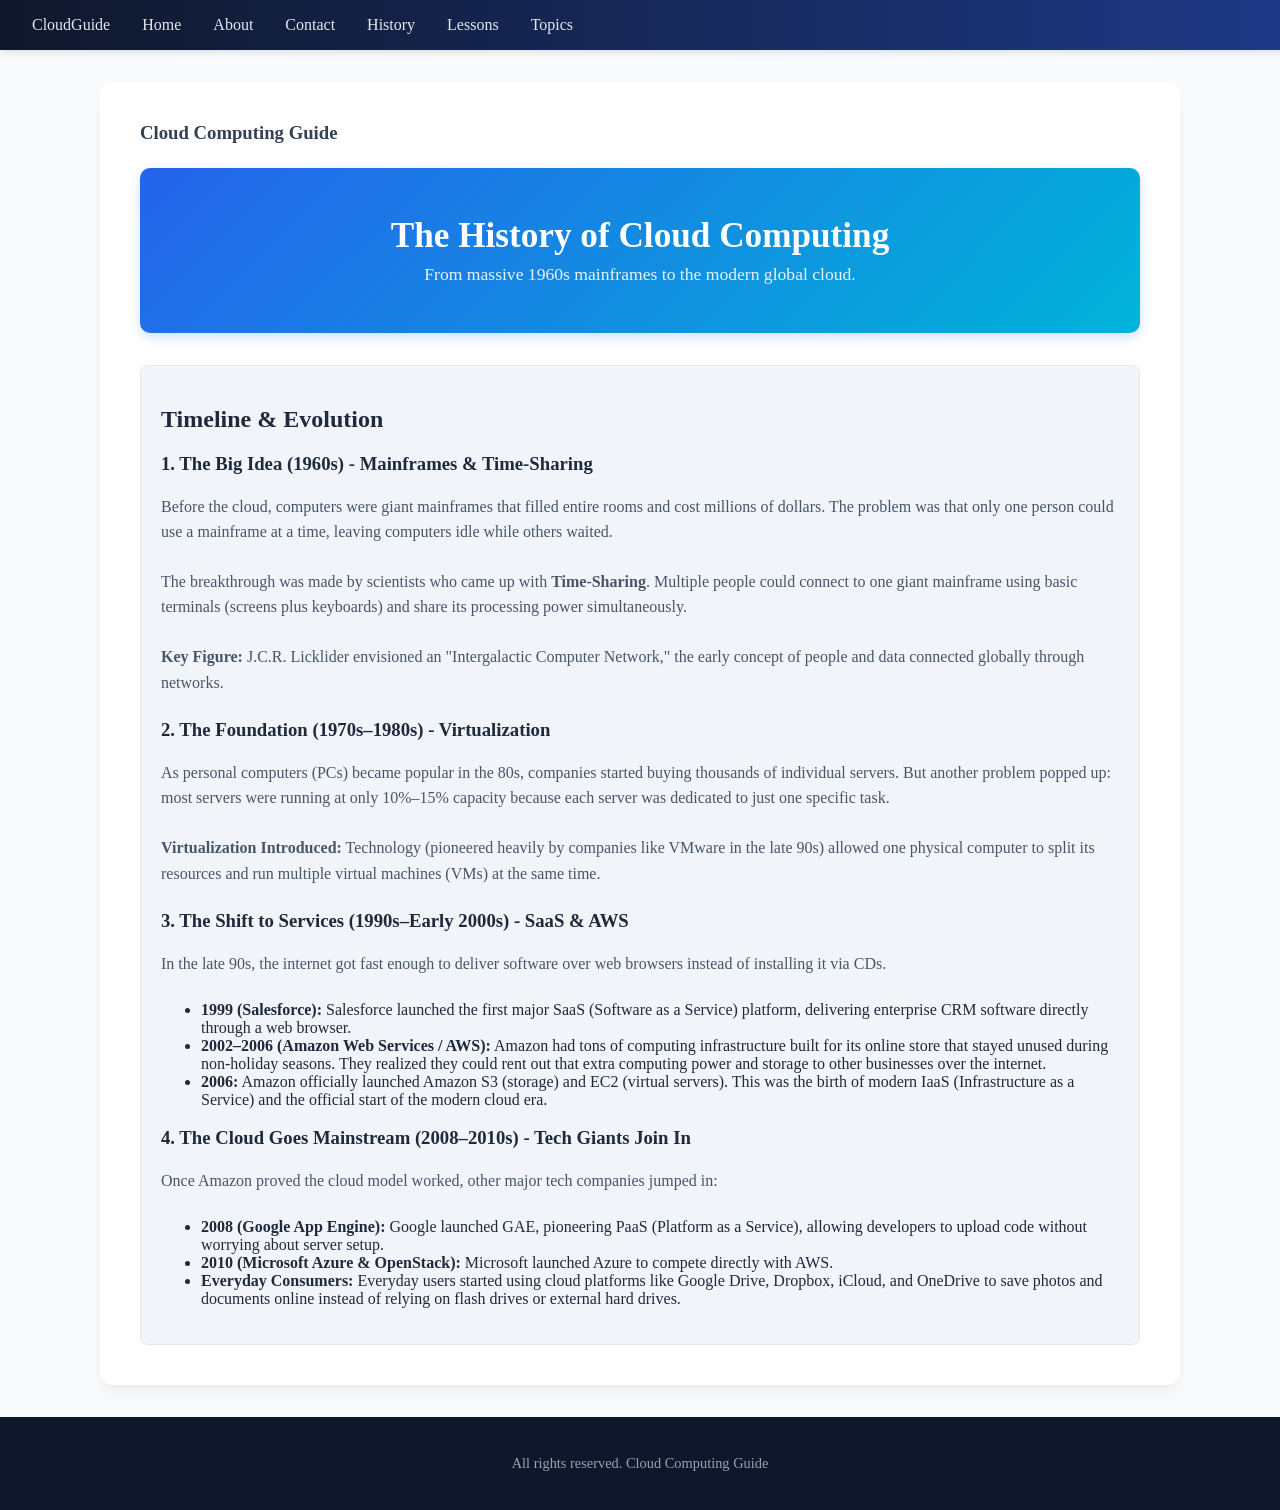
==== HistoryProjectPeta.html @ 68d9ba42 "Add files via upload" ====
<!DOCTYPE html>
<html>
<head>
  <meta charset="UTF-8">
  <meta name="viewport" content="width=device-width, initial-scale=1">
  <link rel="stylesheet" href="ProjectPeta.css">
  <title>Cloud Computing Guide</title>
    <nav class="nav"> 
        <ul> 
    <li> <a href="ProjectPeta.html"> CloudGuide</a></li>
      <li><a href="ProjectPeta.html">Home</a></li>
      <li><a href="ProjectPeta.html#about">About</a></li>
      <li><a href="ProjectPeta.html#contact">Contact</a></li>
      <li><a href="HistoryProjectPeta.html">History</a></li>
      <li><a href="LessonsProjectPeta.html">Lessons</a></li>
      <li><a href="TopicsProjectPeta.html">Topics</a></li>
    </ul>
  </nav>
  </head>

<body>
  
  <div class="main-container">
    <div class="SmallH">
      <h3>Cloud Computing Guide</h3>
    </div>
    
    <!-- Hero Header matching main page theme -->
    <div class="sub-logo">
      <h1>The History of Cloud Computing</h1>
      <p>From massive 1960s mainframes to the modern global cloud.</p>
    </div>

    <div class="main-body">
      <h2>Timeline & Evolution</h2>

      <div class="history-section">
        <h3>1. The Big Idea (1960s) - Mainframes & Time-Sharing</h3>
        <p>Before the cloud, computers were giant mainframes that filled entire rooms and cost millions of dollars. The problem was that only one person could use a mainframe at a time, leaving computers idle while others waited.</p>
        <p>The breakthrough was made by scientists who came up with <strong>Time-Sharing</strong>. Multiple people could connect to one giant mainframe using basic terminals (screens plus keyboards) and share its processing power simultaneously.</p>
        <p><strong>Key Figure:</strong> J.C.R. Licklider envisioned an "Intergalactic Computer Network," the early concept of people and data connected globally through networks.</p>
      </div>

      <div class="history-section">
        <h3>2. The Foundation (1970s–1980s) - Virtualization</h3>
        <p>As personal computers (PCs) became popular in the 80s, companies started buying thousands of individual servers. But another problem popped up: most servers were running at only 10%–15% capacity because each server was dedicated to just one specific task.</p>
        <p><strong>Virtualization Introduced:</strong> Technology (pioneered heavily by companies like VMware in the late 90s) allowed one physical computer to split its resources and run multiple virtual machines (VMs) at the same time.</p>
      </div>

      <div class="history-section">
        <h3>3. The Shift to Services (1990s–Early 2000s) - SaaS & AWS</h3>
        <p>In the late 90s, the internet got fast enough to deliver software over web browsers instead of installing it via CDs.</p>
        <ul>
          <li><strong>1999 (Salesforce):</strong> Salesforce launched the first major SaaS (Software as a Service) platform, delivering enterprise CRM software directly through a web browser.</li>
          <li><strong>2002–2006 (Amazon Web Services / AWS):</strong> Amazon had tons of computing infrastructure built for its online store that stayed unused during non-holiday seasons. They realized they could rent out that extra computing power and storage to other businesses over the internet.</li>
          <li><strong>2006:</strong> Amazon officially launched Amazon S3 (storage) and EC2 (virtual servers). This was the birth of modern IaaS (Infrastructure as a Service) and the official start of the modern cloud era.</li>
        </ul>
      </div>

      <div class="history-section">
        <h3>4. The Cloud Goes Mainstream (2008–2010s) - Tech Giants Join In</h3>
        <p>Once Amazon proved the cloud model worked, other major tech companies jumped in:</p>
        <ul>
          <li><strong>2008 (Google App Engine):</strong> Google launched GAE, pioneering PaaS (Platform as a Service), allowing developers to upload code without worrying about server setup.</li>
          <li><strong>2010 (Microsoft Azure & OpenStack):</strong> Microsoft launched Azure to compete directly with AWS.</li>
          <li><strong>Everyday Consumers:</strong> Everyday users started using cloud platforms like Google Drive, Dropbox, iCloud, and OneDrive to save photos and documents online instead of relying on flash drives or external hard drives.</li>
        </ul>
      </div>
    </div>
  </div>

  <footer class="footer1">
    <p> All rights reserved. Cloud Computing Guide</p>
  </footer>
</body>

</html>
---- ProjectPeta.css ----
/* Global Styles */
body {
  font-family: 'Times New Roman', Times, serif;
  background-color: #f8fafc;
  color: #1e293b;
  margin: 0;
  padding: 0;
  display: flex;
  flex-direction: column;
  min-height: 100vh;
}

/* Navigation Bar */
.nav {
  background: linear-gradient(to right, #0f172a, #1e3a8a);
  padding: 1rem 2rem;
  box-shadow: 0 4px 6px -1px rgba(0, 0, 0, 0.1);
  position: sticky;
  top: 0;
  z-index: 1000; 
  width: 100%;
}

.nav ul {
  display: flex;
  justify-content: flex-start;
  gap: 2rem;
  list-style-type: none; 
  margin: 0;
  padding: 0;
}

.nav li a {
  display: block;
  color: #e2e8f0;
  text-decoration: none;
  font-weight: 500;
  transition: color 0.2s ease;
}

.nav li a:hover {
  color: #60a5fa;
}

/* Main Container */
.main-container {
  max-width: 1000px;
  width: 90%;
  margin: 2rem auto;
  background-color: #ffffff;
  border-radius: 12px;
  box-shadow: 0 10px 15px -3px rgba(0, 0, 0, 0.05), 0 4px 6px -4px rgba(0, 0, 0, 0.05);
  padding: 2.5rem;
  flex: 1;
}

.SmallH h3 {
  color: #334155;
  margin-top: 0;
}

/* Remade Banner Box (.sub-logo) */
.sub-logo {
  background: linear-gradient(135deg, #2563eb, #00b4d8);
  color: white;
  border-radius: 10px;
  padding: 3rem 2rem;
  margin: 1.5rem 0 2rem 0;
  text-align: center;
  box-shadow: 0 4px 12px rgba(37, 99, 235, 0.2);
}

.sub-logo h1 {
  margin: 0 0 0.5rem 0;
  font-size: 2.2rem;
}

.sub-logo p {
  margin: 0;
  font-size: 1.1rem;
  opacity: 0.9;
}

/* Cards */
.card-row {
  display: flex;
  justify-content: space-between;
  gap: 1.5rem;
  margin-bottom: 2rem;
}

.card-link {
  flex: 1;
  text-decoration: none;
  color: inherit;
}

.card {
  background-color: #f1f5f9;
  border: 1px solid #e2e8f0;
  border-radius: 8px;
  padding: 1.5rem;
  text-align: center;
  transition: transform 0.2s ease, box-shadow 0.2s ease, background-color 0.2s ease;
  cursor: pointer;
}

.card h3 {
  margin-top: 0;
  color: #0f172a;
}

.card p {
  font-size: 0.9rem;
  color: #64748b;
  margin-bottom: 0;
}

.card-link:hover .card {
  transform: translateY(-4px);
  box-shadow: 0 10px 20px rgba(0, 0, 0, 0.08);
  background-color: #e0f2fe;
  border-color: #bae6fd;
}

/* Subparagraph */
.Subparagraph p {
  color: #475569;
  line-height: 1.6;
}

/* Footer */
.footer1 {
  background-color: #0f172a;
  color: #94a3b8;
  text-align: center;
  padding: 1.5rem;
  margin-top: auto;
  font-size: 0.9rem;
}

.Aboutcon {
  max-width: 1000px;
  width: 90%;
  margin: 2rem auto;
  background-color: #ffffff;
  border-radius: 12px;
  box-shadow: 0 10px 15px -3px rgba(0, 0, 0, 0.05), 0 4px 6px -4px rgba(0, 0, 0, 0.05);
  padding: 2.5rem;
  flex: 1;
}

.Aboutcon img {
  height: 300px;
  width: 300px;
  float: left;
  margin: 10px;
  border: 2px solid black;
  border-radius: 10px;
}

/* HistoryProjectPeta.html */

.main-body {
  background-color: #f1f5f9;
  border-radius: 8px;
  border: 1px solid #e2e8f0;
  color: #1e293b;
  padding: 20px;
  margin-top: 15px;
}

.main-body h1 {
  color: #0f172a;
  font-size: 1.5rem;
  margin-top: 0;
  margin-bottom: 1rem;
}

.main-body p {
  color: #475569;
  line-height: 1.6;
  margin-bottom: 1.5rem;
}


/* TopicsProjectPeta.html */

.main-body2 {
  background-color: #f1f5f9 !important;
  border-radius: 8px !important;
  border: 1px solid #e2e8f0 !important;
  color: #1e293b !important;
  padding: 20px !important;
  font-family: system-ui, -apple-system, BlinkMacSystemFont, "Segoe UI", Roboto, sans-serif !important;
  margin-bottom: 20px;
}

.main-body2 h1 {
  color: #0f172a;
  font-size: 1.5rem;
  margin-top: 0;
  margin-bottom: 1rem;
}

.main-body2 p {
  color: #475569;
  line-height: 1.6;
  margin: 0;
}

.topic-section-title {
  color: #1e3a8a;
  font-size: 1.3rem;
  margin-top: 1.5rem;
  margin-bottom: 1rem;
}

.Sub1, .Sub2, .Sub3 {
  background-color: #e2e8f0 !important;
  color: #1e293b !important;
  border: 1px solid #cbd5e1 !important;
  border-radius: 8px !important;
  box-shadow: 0 2px 4px rgba(0, 0, 0, 0.04);
}


.pone {
  color: #475569 !important;
  line-height: 1.6;
  font-size: 0.95rem;
  flex: 1;
}

.pone strong {
  color: #0f172a;
}

@media (max-width: 768px) {
  .flex-wrapper {
    flex-direction: column;
  }
  
  .Sub1, .Sub2, .Sub3 {
    width: 100% !important;
    height: 150px !important;
  }
}

.Sub1-main {
  margin: 5px;
  background-color: whitesmoke;
  padding: 5px;
}
/* Lessons Page Content Styling */
.mainbody {
  display: flex;
  flex-direction: column;
  gap: 20px;
}

.Lesson1, .Lesson2, .Lesson3{
  background-color: #f1f5f9;
  border: 1px solid #e2e8f0;
  border-radius: 8px;
  padding: 20px;
  color: #1e293b;
  line-height: 1.6;
}

.Lesson1 h1, .Lesson3 h1, .Lesson2 h1 {
  color: #0f172a;
  font-size: 1.4rem;
  margin-top: 0;
  margin-bottom: 0.5rem;
}

.Lesson1 p, .Lesson2, .Lesson3 {
  font-size: 0.95rem;
  color: #475569;
}

.Lesson1 strong, .Lesson2 strong, .Lesson3 strong{
  color: #0f172a;
}
@media (max-width: 768px) {

  .your-container {
    width: 100%;
    padding: 10px;
  }
}
html {
    scroll-behavior: smooth;
}
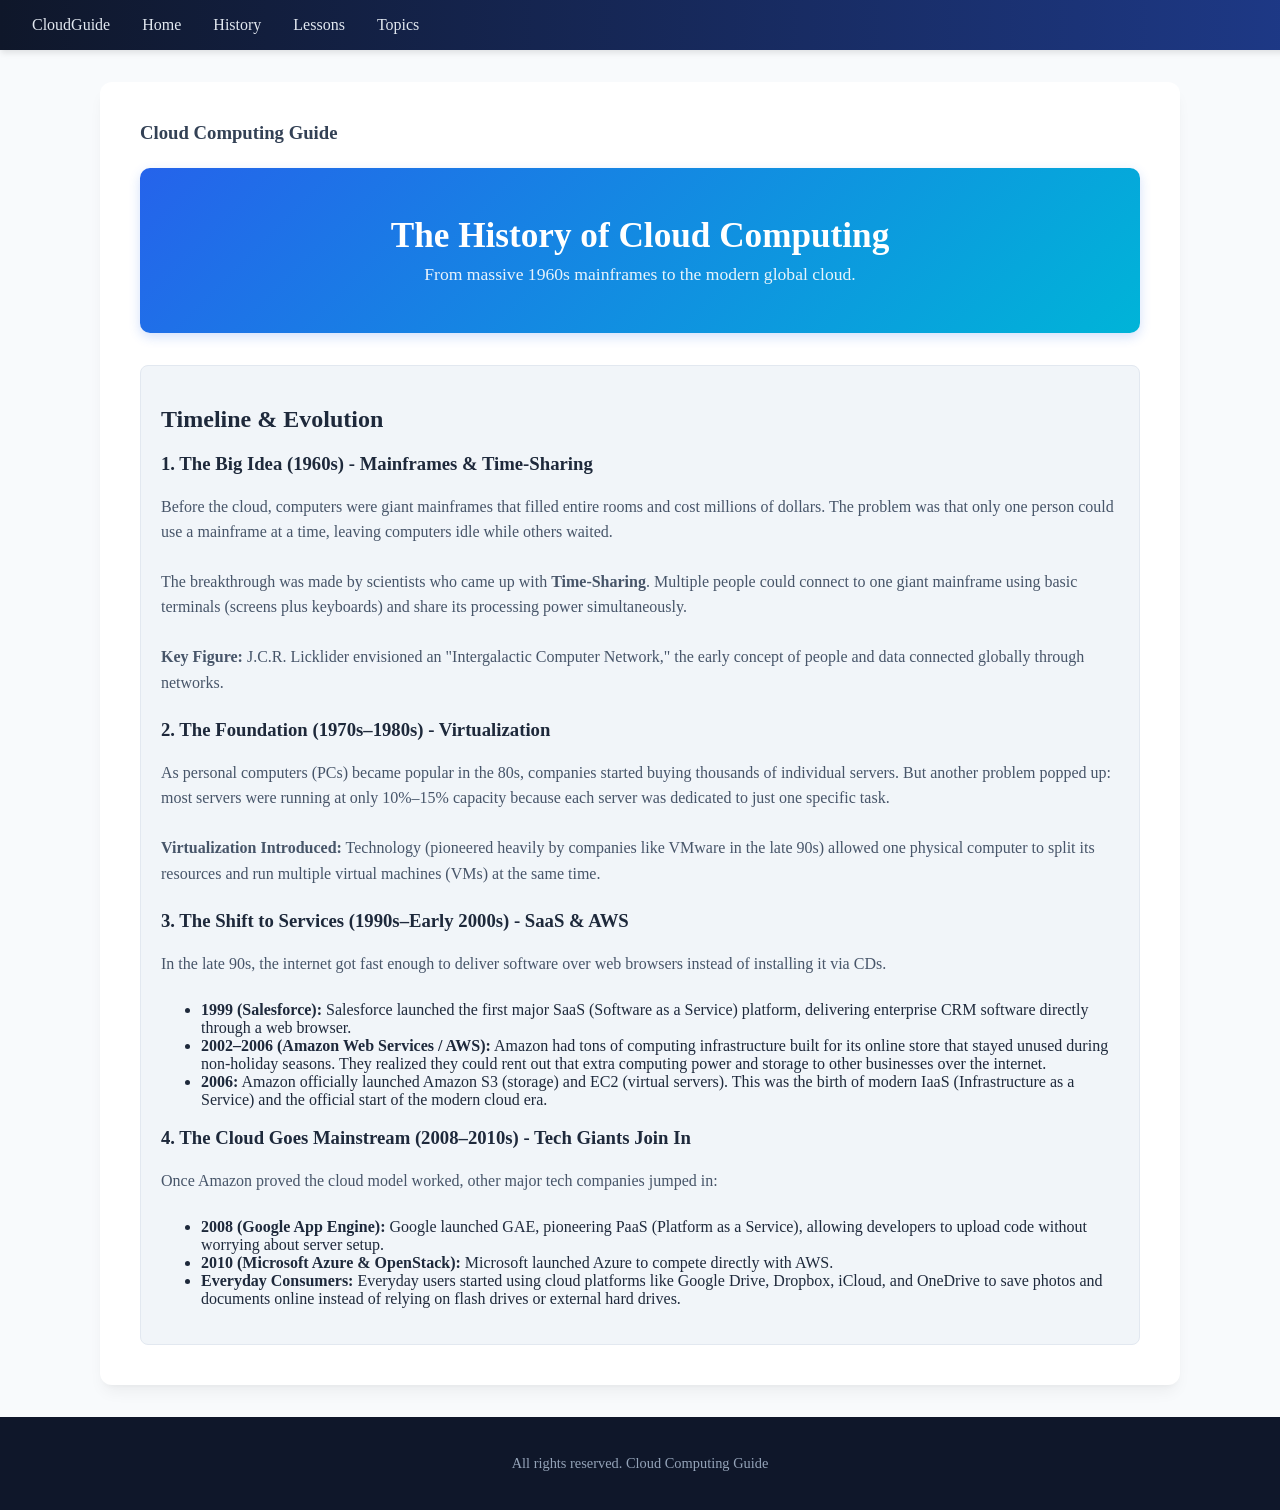
==== commit 9a0dc983: "Add files via upload" ====
--- a/HistoryProjectPeta.html
+++ b/HistoryProjectPeta.html
@@ -9,8 +9,6 @@
         <ul> 
     <li> <a href="ProjectPeta.html"> CloudGuide</a></li>
       <li><a href="ProjectPeta.html">Home</a></li>
-      <li><a href="ProjectPeta.html#about">About</a></li>
-      <li><a href="ProjectPeta.html#contact">Contact</a></li>
       <li><a href="HistoryProjectPeta.html">History</a></li>
       <li><a href="LessonsProjectPeta.html">Lessons</a></li>
       <li><a href="TopicsProjectPeta.html">Topics</a></li>
--- a/ProjectPeta.css
+++ b/ProjectPeta.css
@@ -28,7 +28,9 @@
   list-style-type: none; 
   margin: 0;
   padding: 0;
-}
+  flex-wrap: wrap; 
+}
+
 
 .nav li a {
   display: block;
@@ -87,10 +89,11 @@
   justify-content: space-between;
   gap: 1.5rem;
   margin-bottom: 2rem;
+  flex-wrap: wrap; 
 }
 
 .card-link {
-  flex: 1;
+  flex: 1 1 250px; 
   text-decoration: none;
   color: inherit;
 }
@@ -150,14 +153,6 @@
   flex: 1;
 }
 
-.Aboutcon img {
-  height: 300px;
-  width: 300px;
-  float: left;
-  margin: 10px;
-  border: 2px solid black;
-  border-radius: 10px;
-}
 
 /* HistoryProjectPeta.html */
 
@@ -236,6 +231,13 @@
   color: #0f172a;
 }
 
+/* Flex Wrapper for Lessons page */
+.flex-wrapper {
+  display: flex;
+  gap: 1.5rem;
+  align-items: flex-start;
+}
+
 @media (max-width: 768px) {
   .flex-wrapper {
     flex-direction: column;
@@ -257,6 +259,9 @@
   display: flex;
   flex-direction: column;
   gap: 20px;
+  max-width: 1000px;
+  width: 90%;
+  margin: 2rem auto;
 }
 
 .Lesson1, .Lesson2, .Lesson3{
@@ -283,13 +288,32 @@
 .Lesson1 strong, .Lesson2 strong, .Lesson3 strong{
   color: #0f172a;
 }
+
 @media (max-width: 768px) {
-
-  .your-container {
-    width: 100%;
-    padding: 10px;
-  }
-}
+  .nav ul {
+    gap: 1rem; 
+    justify-content: center;
+  }
+  
+  .main-container, .Aboutcon, .mainbody {
+    width: 95% !important;
+    padding: 1rem !important;
+    margin: 1rem auto !important;
+  }
+
+  .sub-logo {
+    padding: 2rem 1rem;
+  }
+
+  .sub-logo h1 {
+    font-size: 1.6rem;
+  }
+
+  .card-row {
+    flex-direction: column;
+  }
+}
+
 html {
     scroll-behavior: smooth;
 }
